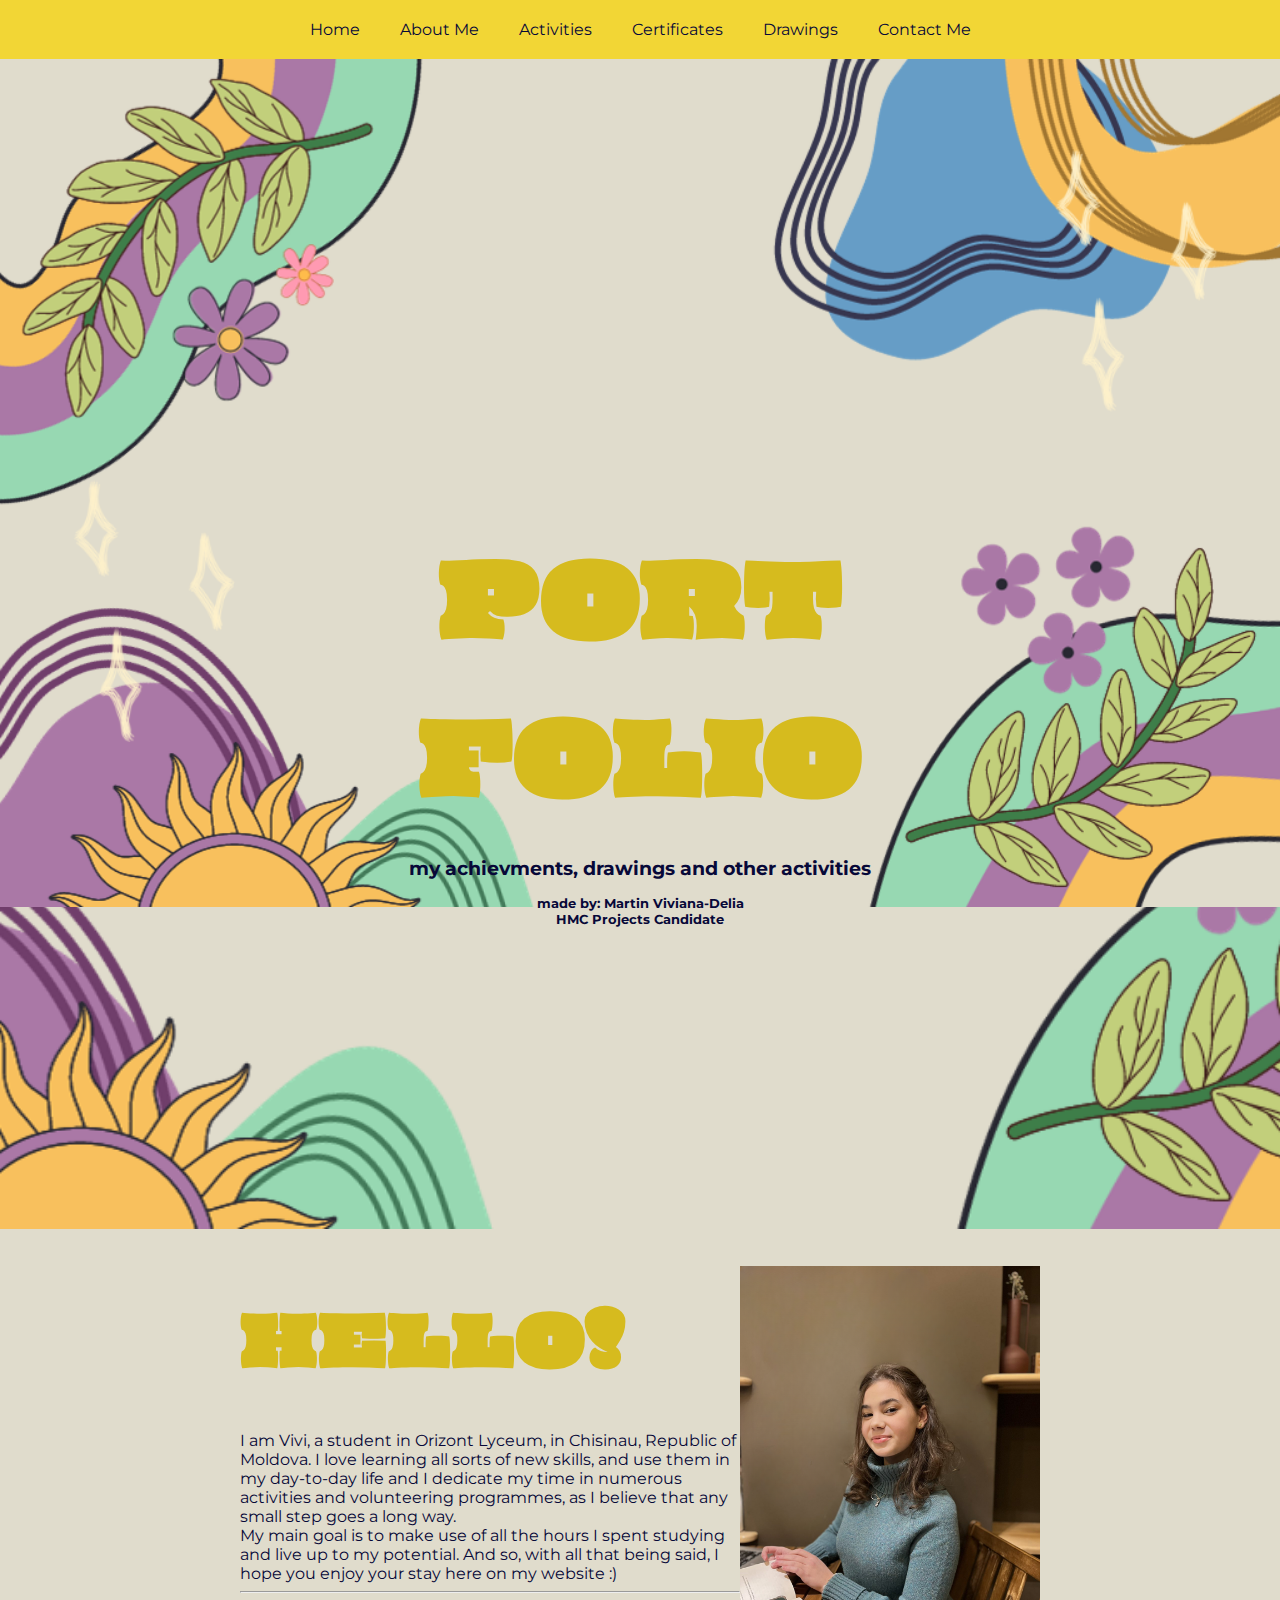
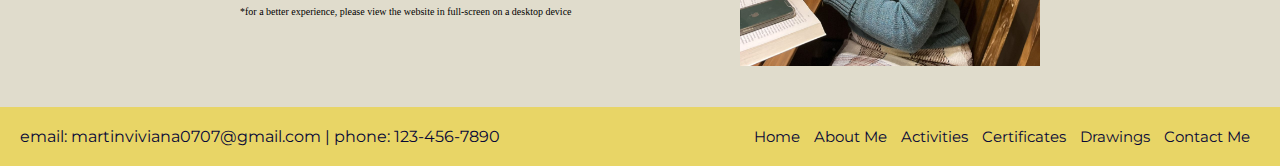
==== index.html @ 17847d88 "Update index.html" ====
<!DOCTYPE html>
<html lang="en">
<head>
    <title>HMC-Projects. Home.</title>
    <link rel="stylesheet" type="text/css" href="styles.css">
    <link rel="stylesheet" type="text/css" href="banner.png">
    <link rel="stylesheet" type="text/css" href="headshot1.png">
    <link rel="stylesheet" href="https://fonts.googleapis.com/css?family=Oi">
    <link rel="stylesheet" href="https://fonts.googleapis.com/css?family=Montserrat">
</head>
<body>
    <!-- Navigation Bar -->
    <nav class="navbar">
        <ul>
            <li><a href="trial.html">Home</a></li>
            <li><a href="about.html">About Me</a></li>
            <li><a href="activities.html">Activities</a></li>
            <li><a href="certificates.html">Certificates</a></li>
            <li><a href="drawings.html">Drawings</a></li>
            <li><a href="contacts.html">Contact Me</a></li>
        </ul>
    </nav>

    <!-- Header -->
   <div class="header">
        <div class="banner-image">
            <!-- Placeholder for the banner image -->
            <img src="banner.png">
        </div>
        <div class="header-content">
            <h1>PORT<br>FOLIO</h1>
            <h3>my achievments, drawings and other activities</h3>
            <h5>made by: Martin Viviana-Delia<br>HMC Projects Candidate</h5>
        </div>
    </div>

    <!-- Body Content -->
    <div class="content">
        <div class="main-content">
            <h1>HELLO!</h1>
            <br>
            <p>I am Vivi, a student in Orizont Lyceum, in Chisinau, Republic of Moldova.
            I love learning all sorts of new skills, and use them in my day-to-day life and I 
            dedicate my time in numerous activities and volunteering programmes, as I believe
            that any small step goes a long way. <br>
            My main goal is to make use of all the hours I spent studying and live up to
            my potential. And so, with all that being said, I hope you enjoy your stay here
            on my website :) </p>
            <hr>
            <font size="1">*for a better experience, please view the website in full-screen on a desktop device</font>
            <br><br><br><br><br>
        </div>
        <div class="photo-placeholder">
            <img src="headshot1.png" width="300px" height="400px">
        </div>
    </div>

    <!-- Footer -->
    <div class="footer">
        <div class="contact-info">
            <p>email: martinviviana0707@gmail.com | phone: 123-456-7890</p>
        </div>
        <div class="footer-links">
            <ul>
                <li><a href="trial.html">Home</a></li>
                <li><a href="about.html">About Me</a></li>
                <li><a href="activities.html">Activities</a></li>
                <li><a href="certificates.html">Certificates</a></li>
                <li><a href="drawings.html">Drawings</a></li>
                <li><a href="contacts.html">Contact Me</a></li>
            </ul>
        </div>
    </div>
</body>
</html>
---- styles.css ----
body{
    background-color: #e0dccc;
}

body, h2, h3, h4, h5, h6, p, ul {
    margin: 0;
    padding: 0;
}

/* Styling the navigation bar */
.navbar {
    background-color: #f2d635;
    color: #070838;
    text-align: center;
    padding: 10px 0;
    font-family: 'Montserrat', sans-serif;
}

.navbar ul {
    list-style-type: none;
    margin: 0;
    padding: 0;
    display: flex; /* Use flexbox */
    justify-content: center; /* Center the items horizontally */
}

.navbar ul li {
    display: inline;
}

.navbar ul li a {
    display: block;
    color: #070838;
    text-decoration: none;
    padding: 10px 20px;
}

.navbar ul li a:hover {
    background-color: #e8d566;
}
/* Styling the header */
.header {
    position: relative;
}

.banner-image {
    background-image: url('banner.png');
    background-size: cover;
    background-repeat: no-repeat;
    background-position: center;
    height: 130vh;

    width: 100%; /* Ensures the container spans the entire width */
    display: flex;
    flex-direction: column;
    /* Center the image */
}

.header-content {
    position: absolute;
    top: 55%;
    left: 50%;
    transform: translate(-50%, -50%);
    text-align: center;
    color: #d6bb1e;
    font-family: 'Oi', serif;
}

.header-content h1,
.header-content h3,
.header-content h5 {
    margin-bottom: 15px;
}
.header h1 {
    font-size: 100px;
    margin-bottom: 10px;
    font-weight: lighter;
}

.header h3, .header h5 {
    color: #070838;
    font-family: 'Montserrat', sans-serif;
}

/* Styling the content */
.content {
    display: flex;
    justify-content: center;
    align-items: center;
    padding: 16px;
    max-height: 636px;
    align-content: flex-start;
    flex-wrap: wrap;
    flex-direction: row;
}

.main-content {
    max-width: 500px;
    text-align: left;
}
.main-content h1{
    color: #d6bb1e;
    font-family: 'Oi', serif;
    margin-bottom: 10px;
    font-weight: lighter;
    font-size: 70px;
}
.main-content p{
    color: #070838;
    font-family: 'Montserrat', sans-serif;
}

}
.photo-placeholder {
    width: 300px;
    height: 384px;
    margin-left: 20px;
}

/* Styling the footer */
.footer {
    background-color: #e8d566;
    color: #070838;
    display: flex;
    justify-content: space-between;
    padding: 20px;
    font-family: 'Montserrat', sans-serif;
}

.footer-links ul {
    list-style-type: none;
}

.footer-links ul li {
    display: inline;
    margin-right: 10px;
}

.footer-links ul li a {
    color: #070838;
    text-decoration: none;
    font-size: 15px;
}
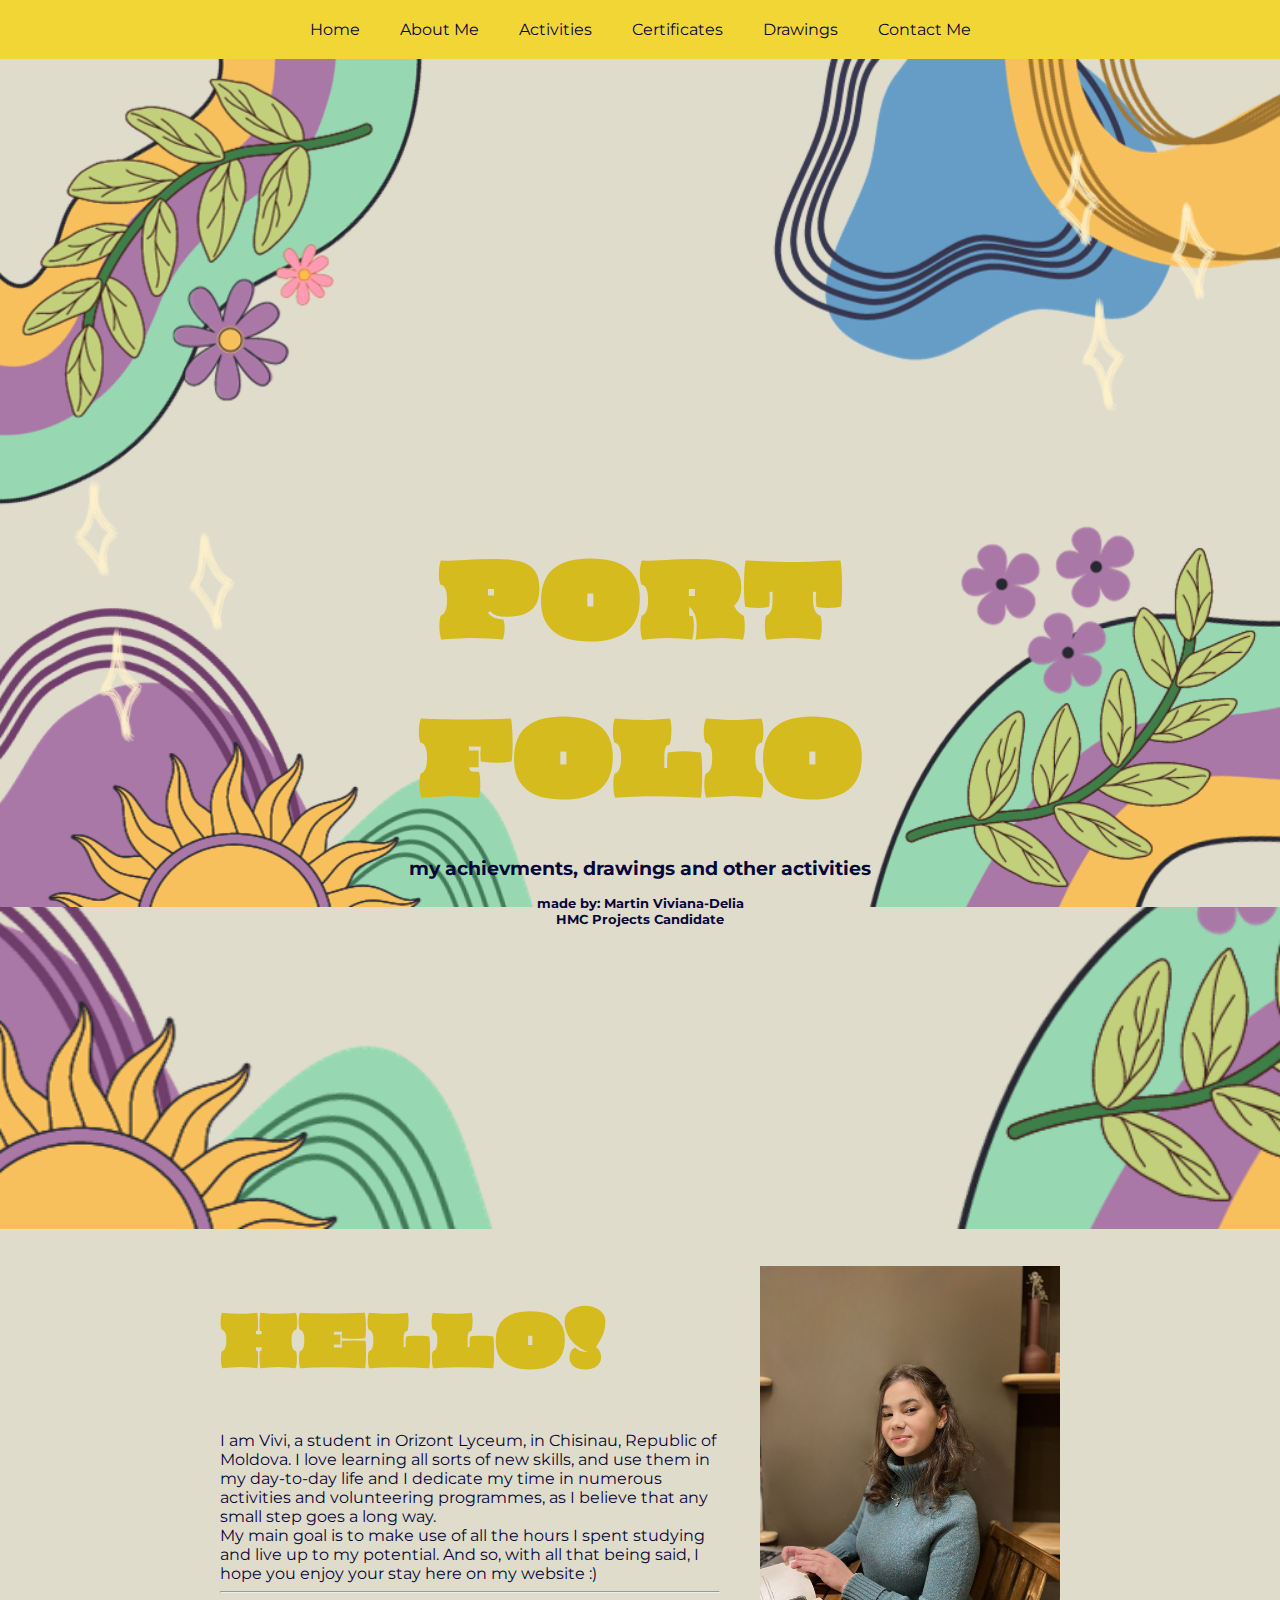
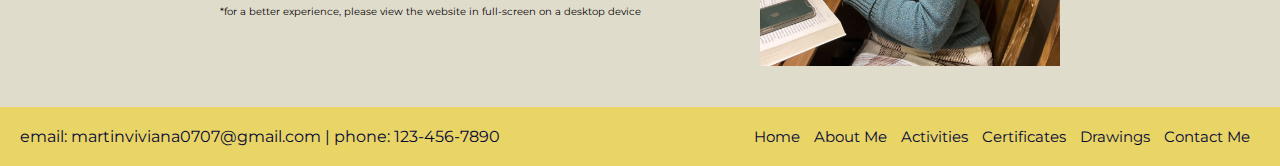
==== commit b32a4f80: "Update index.html" ====
--- a/index.html
+++ b/index.html
@@ -12,7 +12,7 @@
     <!-- Navigation Bar -->
     <nav class="navbar">
         <ul>
-            <li><a href="trial.html">Home</a></li>
+            <li><a href="index.html">Home</a></li>
             <li><a href="about.html">About Me</a></li>
             <li><a href="activities.html">Activities</a></li>
             <li><a href="certificates.html">Certificates</a></li>
@@ -36,7 +36,7 @@
 
     <!-- Body Content -->
     <div class="content">
-        <div class="main-content">
+        <div class="main-content" style="padding-right: 40px">
             <h1>HELLO!</h1>
             <br>
             <p>I am Vivi, a student in Orizont Lyceum, in Chisinau, Republic of Moldova.
@@ -47,7 +47,7 @@
             my potential. And so, with all that being said, I hope you enjoy your stay here
             on my website :) </p>
             <hr>
-            <font size="1">*for a better experience, please view the website in full-screen on a desktop device</font>
+            <font size="1" style="font-family: 'Montserrat', sans-serif;">*for a better experience, please view the website in full-screen on a desktop device</font>
             <br><br><br><br><br>
         </div>
         <div class="photo-placeholder">
@@ -62,7 +62,7 @@
         </div>
         <div class="footer-links">
             <ul>
-                <li><a href="trial.html">Home</a></li>
+                <li><a href="index.html">Home</a></li>
                 <li><a href="about.html">About Me</a></li>
                 <li><a href="activities.html">Activities</a></li>
                 <li><a href="certificates.html">Certificates</a></li>
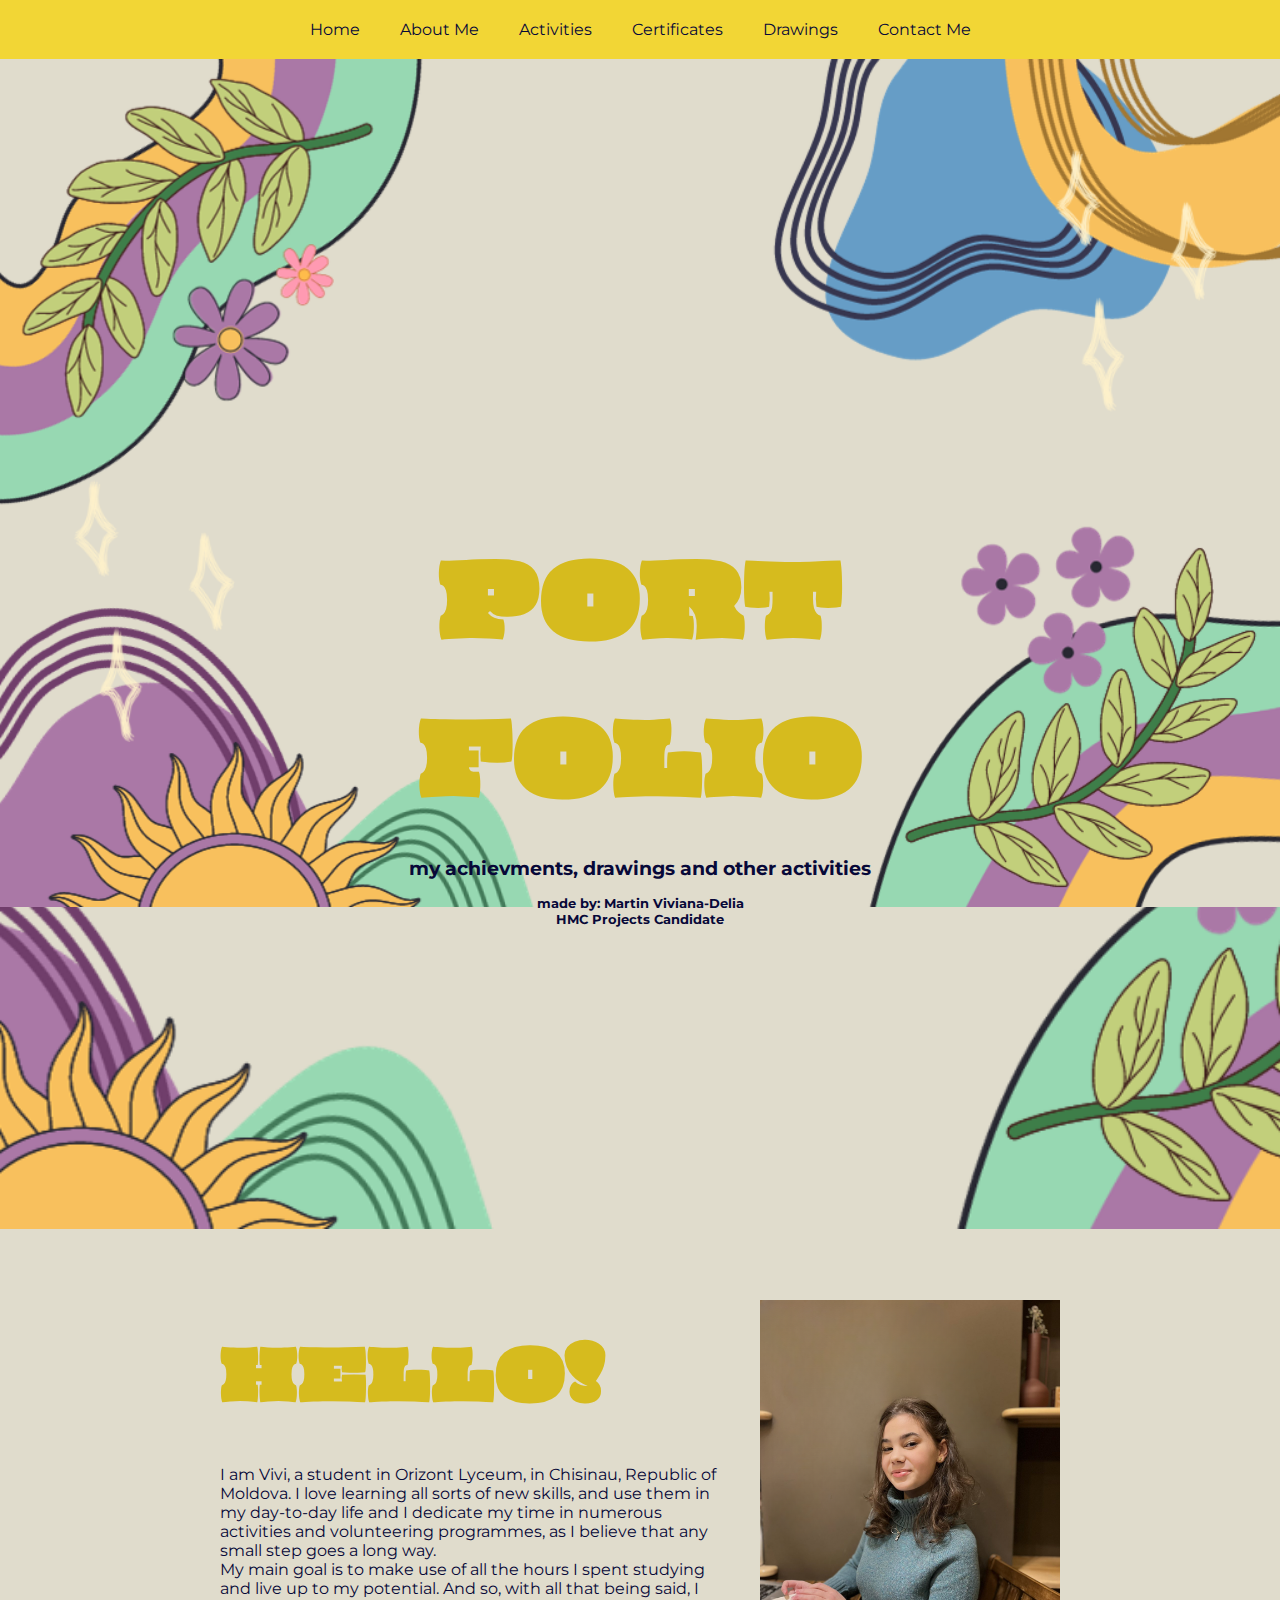
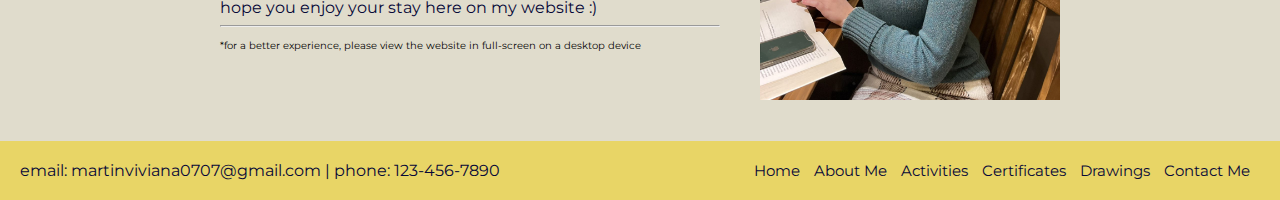
==== commit 9dd8e785: "Update index.html" ====
--- a/index.html
+++ b/index.html
@@ -35,7 +35,7 @@
     </div>
 
     <!-- Body Content -->
-    <div class="content">
+    <div class="content" style="padding-top: 50px">
         <div class="main-content" style="padding-right: 40px">
             <h1>HELLO!</h1>
             <br>
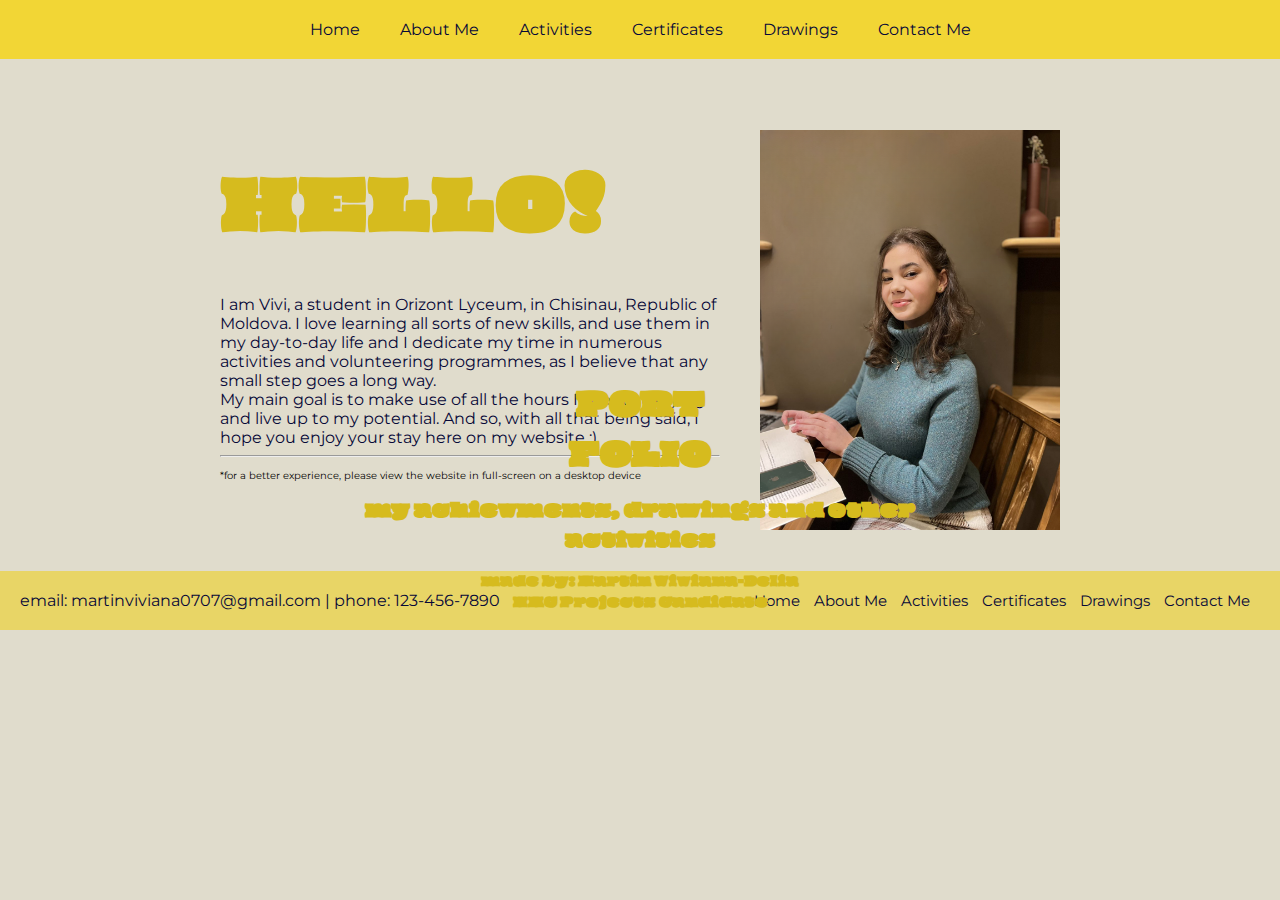
==== commit c534fc7e: "Update index.html" ====
--- a/index.html
+++ b/index.html
@@ -22,18 +22,14 @@
     </nav>
 
     <!-- Header -->
-   <div class="header">
-        <div class="banner-image">
-            <!-- Placeholder for the banner image -->
-            <img src="banner.png">
-        </div>
+     <header>
         <div class="header-content">
             <h1>PORT<br>FOLIO</h1>
             <h3>my achievments, drawings and other activities</h3>
             <h5>made by: Martin Viviana-Delia<br>HMC Projects Candidate</h5>
         </div>
-    </div>
-
+    </header>
+    
     <!-- Body Content -->
     <div class="content" style="padding-top: 50px">
         <div class="main-content" style="padding-right: 40px">
--- a/styles.css
+++ b/styles.css
@@ -38,6 +38,8 @@
 .navbar ul li a:hover {
     background-color: #e8d566;
 }
+
+
 /* Styling the header */
 .header {
     position: relative;
@@ -48,7 +50,7 @@
     background-size: cover;
     background-repeat: no-repeat;
     background-position: center;
-    height: 130vh;
+    height: 100%;
 
     width: 100%; /* Ensures the container spans the entire width */
     display: flex;
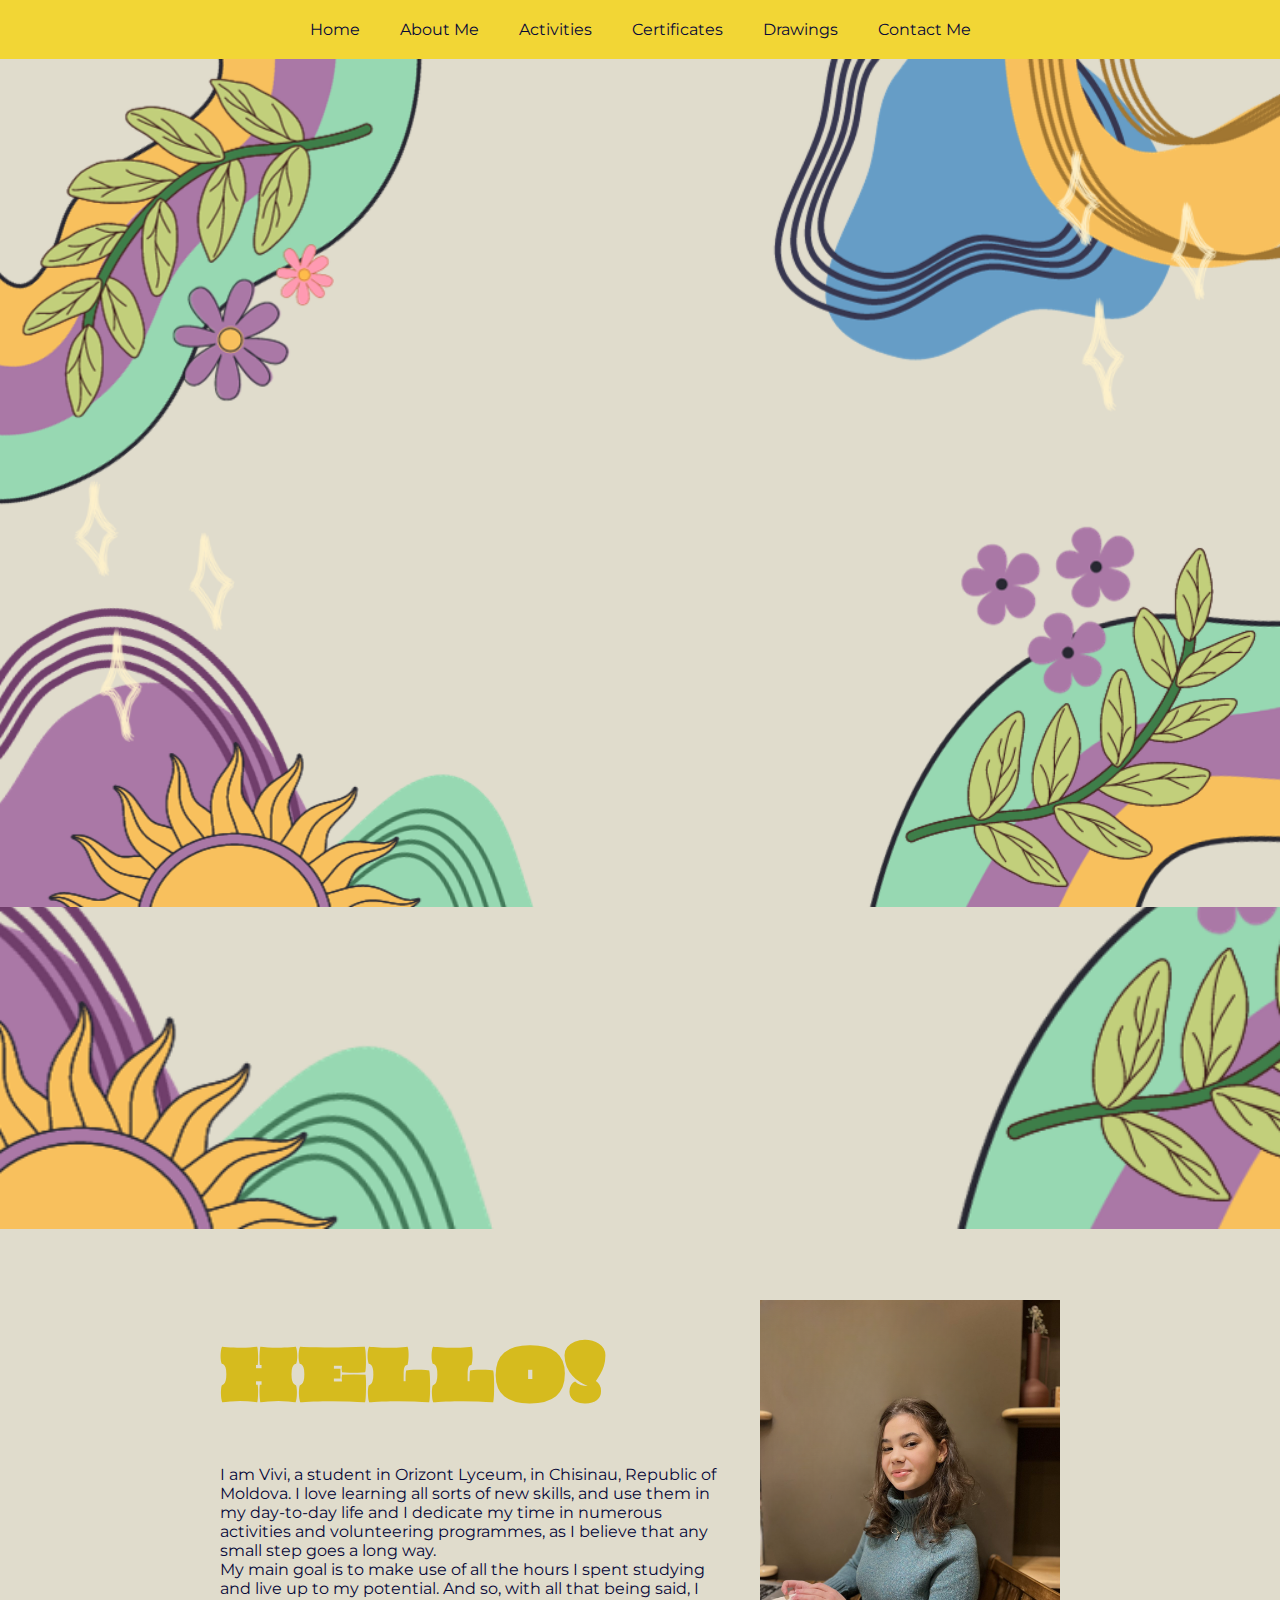
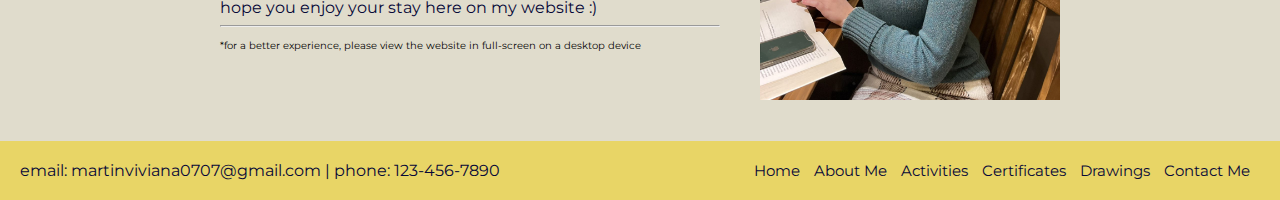
==== commit 52a441f9: "Update index.html" ====
--- a/index.html
+++ b/index.html
@@ -22,13 +22,11 @@
     </nav>
 
     <!-- Header -->
-     <header>
-        <div class="header-content">
-            <h1>PORT<br>FOLIO</h1>
-            <h3>my achievments, drawings and other activities</h3>
-            <h5>made by: Martin Viviana-Delia<br>HMC Projects Candidate</h5>
+     <div class="header">
+        <div class="banner-image">
+            <!-- Placeholder for the banner image -->
+            <img src="banner.png">
         </div>
-    </header>
     
     <!-- Body Content -->
     <div class="content" style="padding-top: 50px">
--- a/styles.css
+++ b/styles.css
@@ -41,6 +41,7 @@
 
 
 /* Styling the header */
+
 .header {
     position: relative;
 }
@@ -50,7 +51,7 @@
     background-size: cover;
     background-repeat: no-repeat;
     background-position: center;
-    height: 100%;
+    height: 130vh;
 
     width: 100%; /* Ensures the container spans the entire width */
     display: flex;
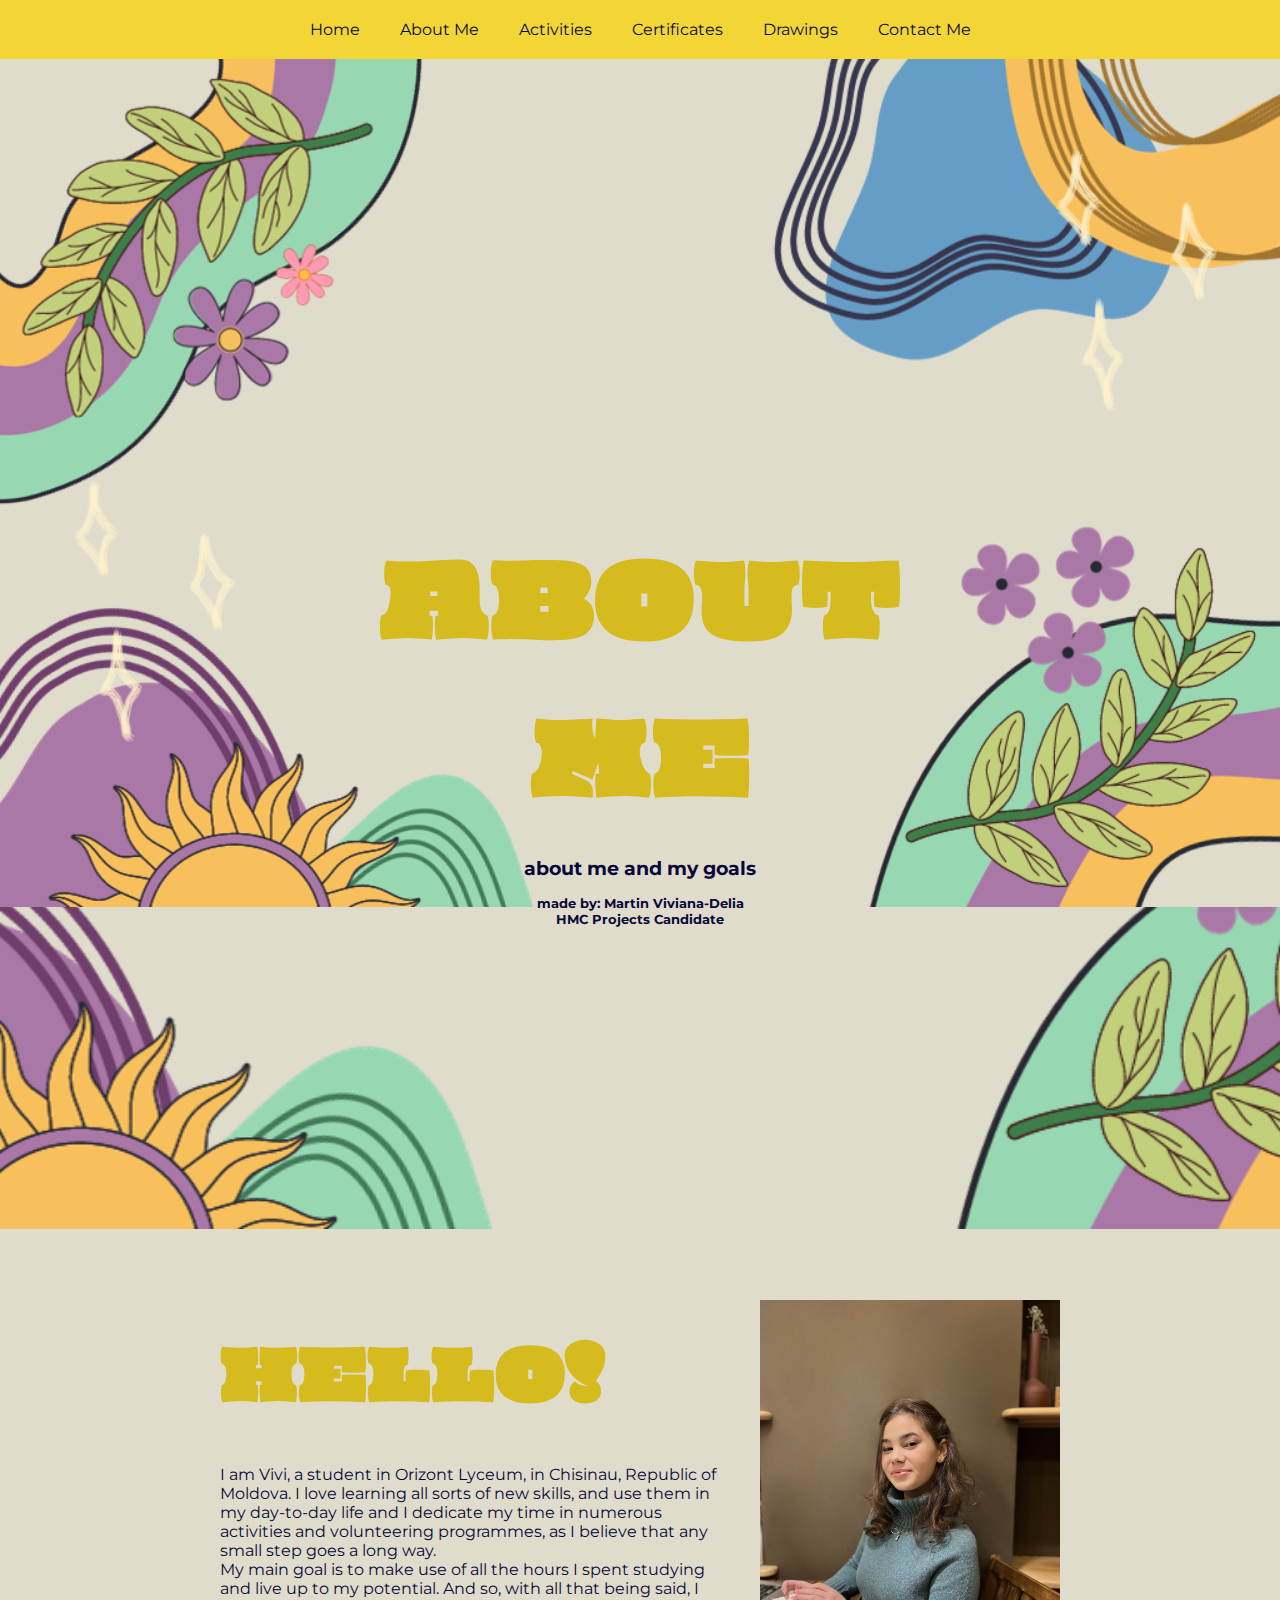
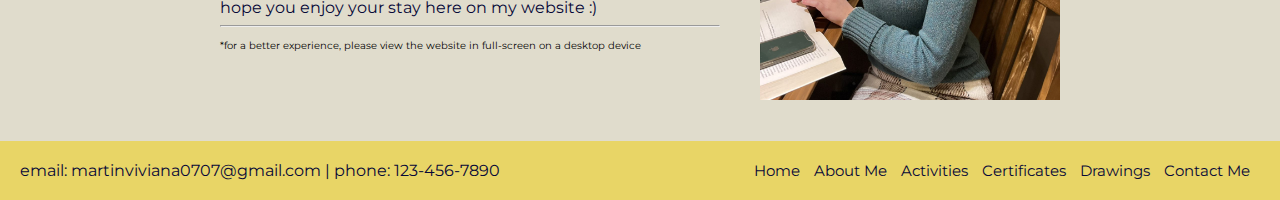
==== commit 18eb8f67: "Update index.html" ====
--- a/index.html
+++ b/index.html
@@ -27,6 +27,12 @@
             <!-- Placeholder for the banner image -->
             <img src="banner.png">
         </div>
+          <div class="header-content">
+            <h1>ABOUT<br>ME</h1>
+            <h3>about me and my goals</h3>
+            <h5>made by: Martin Viviana-Delia<br>HMC Projects Candidate</h5>
+        </div>
+    </div>
     
     <!-- Body Content -->
     <div class="content" style="padding-top: 50px">
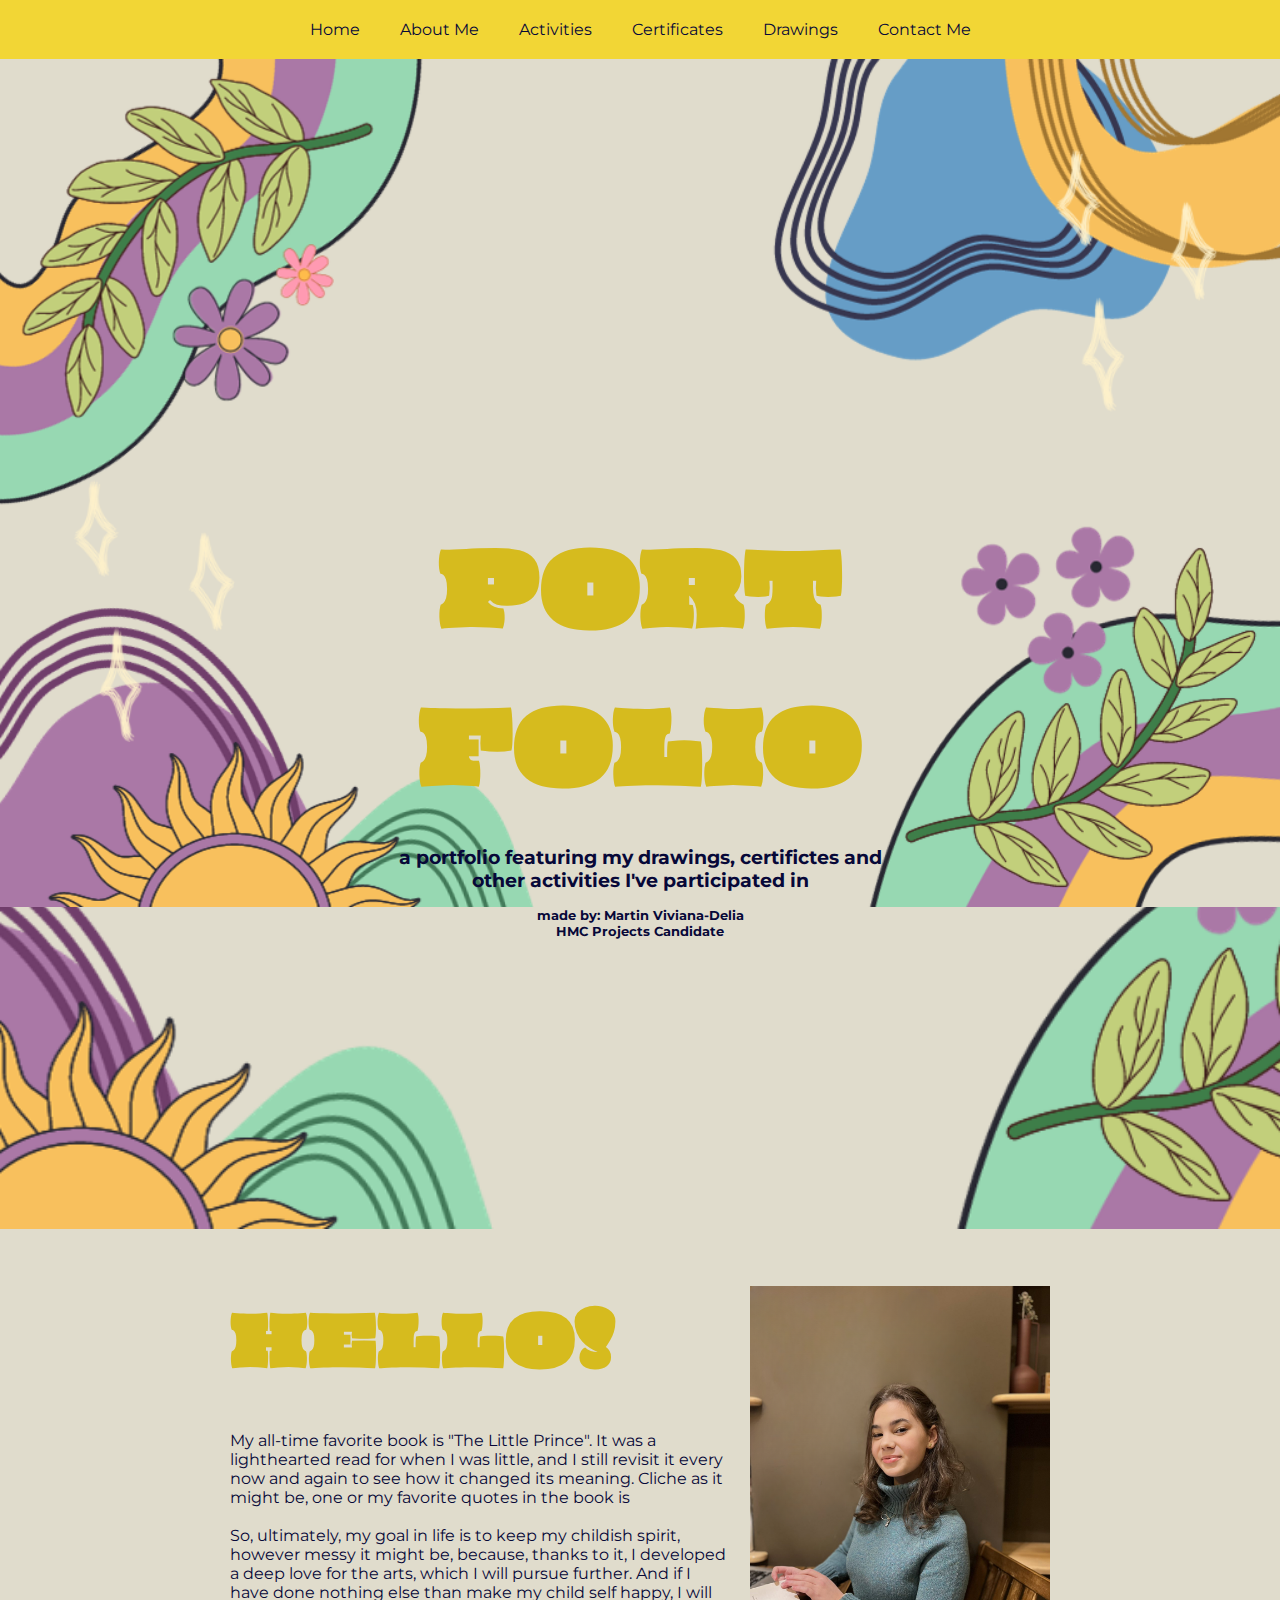
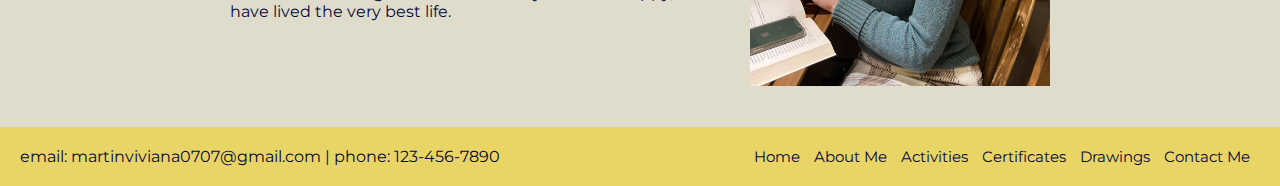
==== commit 6ac69c47: "Update index.html" ====
--- a/index.html
+++ b/index.html
@@ -1,12 +1,13 @@
 <!DOCTYPE html>
 <html lang="en">
 <head>
-    <title>HMC-Projects. Home.</title>
-    <link rel="stylesheet" type="text/css" href="styles.css">
+    <title>HMC-Projects. Home..</title>
+    <link rel="stylesheet" type="text/css" href="about_style.css">
     <link rel="stylesheet" type="text/css" href="banner.png">
-    <link rel="stylesheet" type="text/css" href="headshot1.png">
+    <link rel="stylesheet" type="text/css" href="headshot2.png">
     <link rel="stylesheet" href="https://fonts.googleapis.com/css?family=Oi">
     <link rel="stylesheet" href="https://fonts.googleapis.com/css?family=Montserrat">
+    <link rel="stylesheet" href=https://fonts.googleapis.com/css?family=Playfair+Display+SC:bi>
 </head>
 <body>
     <!-- Navigation Bar -->
@@ -22,32 +23,29 @@
     </nav>
 
     <!-- Header -->
-     <div class="header">
+   <div class="header">
         <div class="banner-image">
             <!-- Placeholder for the banner image -->
             <img src="banner.png">
         </div>
-          <div class="header-content">
-            <h1>ABOUT<br>ME</h1>
-            <h3>about me and my goals</h3>
+        <div class="header-content">
+            <h1>PORT<br>FOLIO</h1>
+            <h3>a portfolio featuring my drawings, certifictes and <br>other activities I've participated in</h3>
             <h5>made by: Martin Viviana-Delia<br>HMC Projects Candidate</h5>
         </div>
     </div>
-    
+
     <!-- Body Content -->
-    <div class="content" style="padding-top: 50px">
-        <div class="main-content" style="padding-right: 40px">
+    <div class="content">
+        <div class="main-content">
             <h1>HELLO!</h1>
             <br>
-            <p>I am Vivi, a student in Orizont Lyceum, in Chisinau, Republic of Moldova.
-            I love learning all sorts of new skills, and use them in my day-to-day life and I 
-            dedicate my time in numerous activities and volunteering programmes, as I believe
-            that any small step goes a long way. <br>
-            My main goal is to make use of all the hours I spent studying and live up to
-            my potential. And so, with all that being said, I hope you enjoy your stay here
-            on my website :) </p>
-            <hr>
-            <font size="1" style="font-family: 'Montserrat', sans-serif;">*for a better experience, please view the website in full-screen on a desktop device</font>
+            <p>My all-time favorite book is "The Little Prince". It was a lighthearted read for when I was little,
+            and I still revisit it every now and again to see how it changed its meaning. Cliche as it might be, one
+            or my favorite quotes in the book is<br><br>
+            So, ultimately, my goal in life is to keep my childish spirit, however messy it might be, because, 
+            thanks to it, I developed a deep love for the arts, which I will pursue further. And if I have done
+            nothing else than make my child self happy, I will have lived the very best life.</p>
             <br><br><br><br><br>
         </div>
         <div class="photo-placeholder">
--- a/about_style.css
+++ b/about_style.css
@@ -0,0 +1,147 @@
+body{
+    background-color: #e0dccc;
+}
+
+body, h2, h3, h4, h5, h6, p, ul {
+    margin: 0;
+    padding: 0;
+}
+
+/* Styling the navigation bar */
+.navbar {
+    background-color: #f2d635;
+    color: #070838;
+    text-align: center;
+    padding: 10px 0;
+    font-family: 'Montserrat', sans-serif;
+}
+
+.navbar ul {
+    list-style-type: none;
+    margin: 0;
+    padding: 0;
+    display: flex; /* Use flexbox */
+    justify-content: center; /* Center the items horizontally */
+}
+
+.navbar ul li {
+    display: inline;
+}
+
+.navbar ul li a {
+    display: block;
+    color: #070838;
+    text-decoration: none;
+    padding: 10px 20px;
+}
+
+.navbar ul li a:hover {
+    background-color: #e8d566;
+}
+/* Styling the header */
+.header {
+    position: relative;
+}
+
+.banner-image {
+    background-image: url('banner.png');
+    background-size: cover;
+    background-repeat: no-repeat;
+    background-position: center;
+    height: 130vh;
+
+    width: 100%; /* Ensures the container spans the entire width */
+    display: flex;
+    flex-direction: column;
+    /* Center the image */
+}
+
+.header-content {
+    position: absolute;
+    top: 55%;
+    left: 50%;
+    transform: translate(-50%, -50%);
+    text-align: center;
+    color: #d6bb1e;
+    font-family: 'Oi', serif;
+}
+
+.header-content h1,
+.header-content h3,
+.header-content h5 {
+    margin-bottom: 15px;
+}
+.header h1 {
+    font-size: 100px;
+    margin-bottom: 10px;
+    font-weight: lighter;
+}
+
+.header h3, .header h5 {
+    color: #070838;
+    font-family: 'Montserrat', sans-serif;
+}
+
+/* Styling the content */
+.content {
+    display: flex;
+    justify-content: center;
+    align-items: center;
+    padding: 16px;
+    max-height: 636px;
+    align-content: flex-start;
+    flex-wrap: wrap;
+    flex-direction: row;
+}
+
+.main-content {
+    max-width: 500px;
+    text-align: left;
+}
+.main-content h1{
+    color: #d6bb1e;
+    font-family: 'Oi', serif;
+    margin-bottom: 10px;
+    font-weight: lighter;
+    font-size: 70px;
+}
+.main-content p{
+    color: #070838;
+    font-family: 'Montserrat', sans-serif;
+}
+
+.quote {
+    font-family: 'Playfair Display SC', serif;
+    font-size: 25px;
+    color: #d6bb1e;
+}
+.photo-placeholder {
+    width: 300px;
+    height: 384px;
+    margin-left: 20px;
+}
+
+/* Styling the footer */
+.footer {
+    background-color: #e8d566;
+    color: #070838;
+    display: flex;
+    justify-content: space-between;
+    padding: 20px;
+    font-family: 'Montserrat', sans-serif;
+}
+
+.footer-links ul {
+    list-style-type: none;
+}
+
+.footer-links ul li {
+    display: inline;
+    margin-right: 10px;
+}
+
+.footer-links ul li a {
+    color: #070838;
+    text-decoration: none;
+    font-size: 15px;
+}
